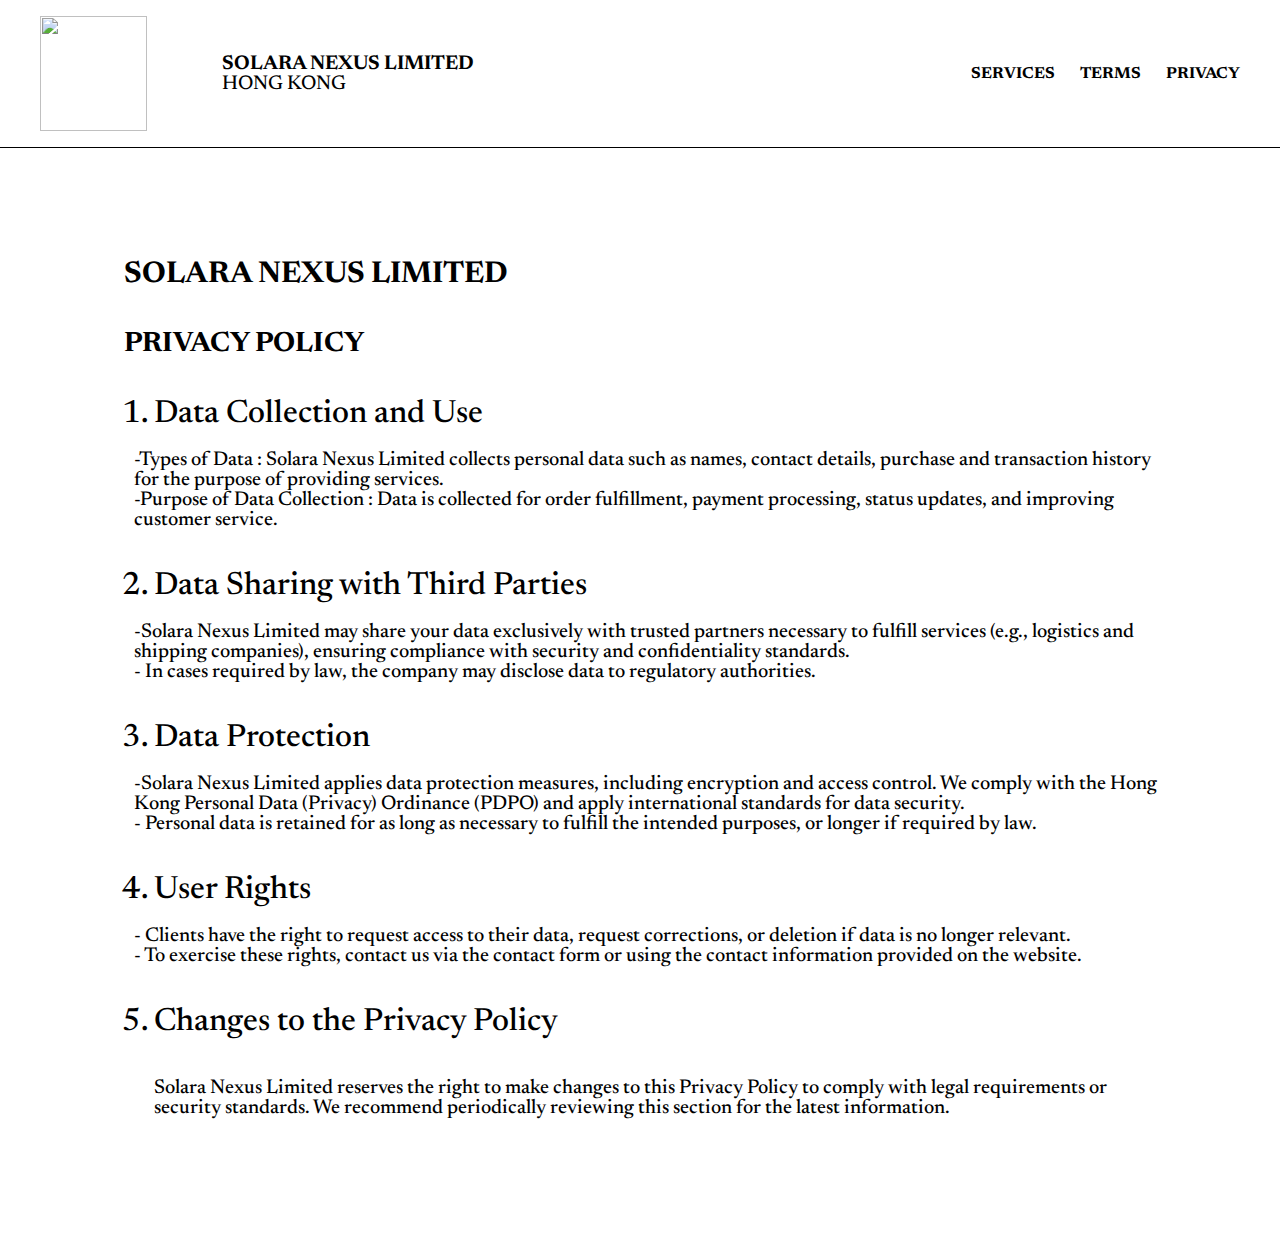
==== privacy.html @ a4a05389 "Add files via upload" ====
<!DOCTYPE html>
<html lang="en">

<head>
    <meta charset="UTF-8">
    <meta name="viewport" content="width=device-width, initial-scale=1.0">
    <link rel="stylesheet" href="style.css">
    <title>Document</title>
</head>

<body>
    <header>
        <div class="head-title">
            <img src="img/logo.png" class="logoLap">
            <img src="img/logomob.png" class="logoMob">
            <div>
                <h2 class="h2">Solara Nexus Limited</h2>
                <span>Hong Kong</span>
            </div>
        </div>
        <nav>
            <ul>
                <li><a href="services.html">SERVICES</a></li>
                <li><a href="terms.html">TERMS</a></li>
                <li><a href="privacy.html">Privacy</a></li>
            </ul>
        </nav>
    </header>

    <div class="services_intro privacy service-cont">
        <h3>Solara Nexus Limited</h3>
        <h2 class="h2">Privacy Policy</h2>
        <div>
            <ol>
                <li class="h6">Data Collection and Use</li>
                <ul>
                    <li class="li">-Types of Data : Solara Nexus Limited collects personal data such as names, contact
                        details, purchase and transaction history for the purpose of providing services.</li>
                    <li class="li">-Purpose of Data Collection : Data is collected for order fulfillment, payment
                        processing, status updates, and improving customer service.</li>
                </ul>

                <li class="h6">Data Sharing with Third Parties</li>
                <ul>
                    <li class="li">-Solara Nexus Limited may share your data exclusively with trusted partners necessary
                        to fulfill
                        services (e.g., logistics and shipping companies), ensuring compliance with security and
                        confidentiality
                        standards.
                    </li>
                    <li class="li">- In cases required by law, the company may disclose data to regulatory authorities.
                    </li>
                    </li>
                </ul>

                <li class="h6">Data Protection</li>
                <ul>
                    <li class="li">-Solara Nexus Limited applies data protection measures, including encryption and
                        access control. We
                        comply with the Hong Kong Personal Data (Privacy) Ordinance (PDPO) and apply international
                        standards
                        for data security.</li>
                    <li class="li">- Personal data is retained for as long as necessary to fulfill the intended
                        purposes, or longer if required by law.</li>
                </ul>

                <li class="h6">User Rights</li>
                <ul>
                    <li class="li">- Clients have the right to request access to their data, request corrections, or
                        deletion if data is no
                        longer relevant.
                    </li>
                    <li class="li">
                        - To exercise these rights, contact us via the contact form or using the contact information
                        provided on
                        the website.
                    </li>
                </ul>

                <li class="h6">Changes to the Privacy Policy</li>

                <p class="li">Solara Nexus Limited reserves the right to make changes to this Privacy Policy to comply
                    with legal
                    requirements or security standards. We recommend periodically reviewing this section for the latest
                    information.</p>
            </ol>

        </div>
    </div>

</body>

</html>
---- style.css ----
@import url('https://fonts.googleapis.com/css2?family=Heebo:wght@100..900&family=Newsreader:ital,opsz,wght@0,6..72,200..800;1,6..72,200..800&family=Titan+One&display=swap');

* {
    margin: 0;
    padding: 0;
    box-sizing: border-box;
}

body {
    font-family: "Newsreader", serif;
}

a,
button {
    cursor: pointer;
}

header {
    padding: 16px 250px 43px 68px;
    display: flex;
    justify-content: space-between;
    align-items: center;
    border-bottom: 1px solid;
}

.head-title {
    display: flex;
    align-items: center;
    gap: 75px;
}

.head-title h2,
.head-title span {
    font-size: 20px;
    font-weight: bold;
    text-transform: uppercase;
}

.head-title span {
    font-weight: 500;
}

.head-title img {
    width: 107px;
    height: 115px;
    object-fit: cover;
}

header nav ul {
    list-style: none;
    display: flex;
    align-items: center;
    gap: 25px;
}

header nav ul li a {
    font-size: 16px;
    font-weight: 700;
    text-transform: uppercase;
    color: #000;
    text-decoration: none;
}

.intro {
    display: flex;
    align-items: center;
    justify-content: center;
    padding: 0px 50px;
}

.intro>div {
    background: url(img/tempImageqpaV47\ 1.png);
    background-size: cover;
    background-repeat: no-repeat;
    padding: 395px 50px 255px 150px;
    height: 800px;
}

.cont {
    width: 1249px;
    margin: auto;
}

.intro h2,
.h1 {
    width: fit-content;
    font-size: 50px;
    font-weight: bold;
    text-transform: uppercase;
    color: #fff;
}

.home-about-us {
    width: calc(100% - 36px);
    height: 797.9px;
    display: flex;
    flex-direction: column;
    gap: 133px;
    margin: auto;
    margin-bottom: 42px;
    position: relative;
}

.home-about-us>img {
    position: absolute;
    width: 100%;
    height: 100%;
    left: 0;
    top: 0;
    z-index: -1;
}

.about-us-text h2,
.h1 {
    font-size: 50px;
    font-weight: bold;
}

.about-us-text h3 {
    font-size: 40px;
    font-weight: bold;
}

.about-us-text p {
    font-size: 20px;
    font-weight: 700;
}

.home-about-us h2 {
    max-width: 894px;
    align-self: center;
    text-align: center;
    margin-top: 73px;
}

.home-about-us div {
    margin-left: 338px;
    max-width: 628px;
    display: flex;
    flex-direction: column;
    gap: 60px;
}

.home-services {
    display: flex;
    flex-direction: column;
    gap: 59px;
}

.home-services h2 {
    display: flex;
    flex-direction: column;
    font-size: 40px;
    font-weight: bold;
}

.home-services h2 span {
    font-weight: 400;
    line-height: 60px;
}

.home-services-block {
    display: flex;
    align-items: center;
    gap: 24px;
}

.home-services-block>img {
    width: 528px;
    height: 100%;
    object-fit: cover;
}

.home-services_box {
    display: flex;
    flex-direction: column;
    gap: 17px;
}

.home-services-item {
    display: flex;
    align-items: center;
    gap: 56px;
}

.home-services_box ul {
    max-width: 433px;
}

.home-services_box ul li {
    font-size: 20px;
    font-weight: 500;
}

.home-services_box ul li span {
    text-transform: uppercase;
}

.home-services_box img {
    width: 185px;
    height: 157px;
    object-fit: cover;
    object-position: center;
    filter: grayscale(100%);
}

.location {
    height: 661px;
    padding: 77px 0 0 118px;
    margin-top: 112px;
    background: url(img/map.jpg);
    background-size: cover;
    background-position: center;
    filter: grayscale(100%);
}

.location h2,
.h2 {
    font-size: 40px;
    font-weight: bold;
}

.contact {
    width: fit-content;
    margin: auto;
    padding: 130px 0 37px 0;
    display: flex;
    gap: 71px;
}

.contact-left {
    max-width: 449px;
    display: flex;
    flex-direction: column;
    gap: 15px;
}

.contact h2 {
    margin-bottom: 7px;
    font-size: 40px;
    font-weight: bold;
}

.contact p {
    font-size: 20px;
    font-weight: 500;
}

.contact a {
    color: #000;
}

.contact span {
    font-size: 20px;
    font-weight: 400;
}

.contact-right {
    width: 610px;
    display: flex;
    flex-direction: column;
    gap: 34px;
}

.contact-form {
    padding: 35px 24px;
    display: flex;
    flex-direction: column;
    gap: 35px;
    align-items: center;
    border: 1px solid;
    box-shadow: 0 1px 0px 1px #0000007b;
}

.contact input {
    width: 100%;
    border: none;
    border-bottom: 1px solid;
    padding-bottom: 35px;
    background: none;
    font-size: 20px;
    font-weight: 500;
    outline: none;
}

.contact input::placeholder {
    font-size: 20px;
    font-weight: 500;
    color: #8D8D8D;
}

.contact button {
    height: 70px;
    width: 300px;
    font-size: 20px;
    font-weight: 500;
    border: 1px solid;
    background: #D9D9D9;
}

/* services page start */

.service-cont {
    width: 1033px;
    margin: auto;
    padding-bottom: 119px;
}

.services_intro {
    padding-top: 112px;
    display: flex;
    flex-direction: column;
    gap: 40px;
    background-image: url(img/servicesbg.png);
    background-repeat: no-repeat;
    background-position-x: 275px;
}

.services_intro h1 {
    color: #000;
}

.services_intro h2 {
    margin-top: 40px;
}

.li {
    font-size: 20px;
    font-weight: 500;
}

.h6 {
    font-size: 32px;
    font-weight: 500;
}

.services_intro>div {
    display: flex;
    flex-direction: column;
    gap: 20px;
}

.services_intro ul {
    margin-top: 20px;
    margin-left: 20px;
}

.services-block h2 {
    display: flex;
    flex-direction: column;
    margin-bottom: 20px;
}

.services-block h2 span {
    font-weight: 400;
}

.h5 {
    font-size: 32px;
    font-weight: 700;
}

.services-item {
    margin-top: 60px;
    display: flex;
    gap: 50px;
}

.services-item ul {
    margin-left: 20px;
}

.services-item-content {
    display: flex;
    flex-direction: column;
    gap: 40px;
}

.services-item-content > div {
    display: flex;
    flex-direction: column;
    gap: 25px;
}

.services-item h4 {
    font-size: 96px;
    font-weight: 600;
    background: linear-gradient(to top right, #D3D3D3, #000);
    -webkit-background-clip: text;
    -webkit-text-fill-color: transparent;
}

/* services page end */


/* terms page start */

.terms, .privacy {
    background-image: none;
}

.terms h2 {
    margin-top: 0;
    text-transform: uppercase;
}

.terms ul {
    list-style-type: disc;
    margin-top: -10px;
    margin-left: 0px;
}

.terms ol {
    margin-left: 20px;
    display: flex;
    flex-direction: column;
    gap: 30px;
}

.terms_contact {
    background-image: url(img/about-world.png);
    background-size: cover;
    background-repeat: no-repeat;
    background-position-x: -149px;
}

/* terms page end */


/* privacy page start */

.privacy h2 {
    text-transform: uppercase;
    margin-top: 0;
}

.privacy ol {
    display: flex;
    flex-direction: column;
    gap: 40px;
    margin-left: 30px;
}

.privacy h3 {
    font-size: 30px;
    font-weight: bold;
    text-transform: uppercase;
}

.privacy ul {
    list-style: none;
    margin-top: -20px;
    margin-left: -20px;
}


/* privacy page end */




/* ------------------------------------------------------- */


@media screen and (max-width:1300px) {
    .cont {
        width: 100%;
        padding-left: 20px;
        padding-right: 20px;
    }

    header {
        padding: 16px 40px;
    }

    .intro h2,
    .home-about-us h2,
    .h1 {
        font-size: 40px;
    }

    .about-us-text h3,
    .home-services h2,
    .location h2,
    .contact h2,
    .h2 {
        font-size: 28px;
    }

    .location {
        width: calc(100% - 40px);
        height: 550px;
    }

    .contact {
        padding-left: 20px;
        padding-right: 20px;
    }

    .home-services h2 span {
        line-height: 36px;
    }

    .home-about-us div {
        gap: 15px;
        margin-left: 160px;
    }

    .about-us-text p {
        font-size: 16px;
    }

    .home-about-us {
        height: 680px;
    }
}

@media screen and (max-width:1100px) {
    .service-cont {
        width: 100%;
        padding: 65px;
    }
}

@media screen and (max-width:1000px) {
    .contact {
        flex-direction: column;
    }

    .contact-form {
        gap: 30px;
    }

    .contact input {
        padding-bottom: 25px;
        border-bottom: 2px solid;
    }

    .contact input::placeholder {
        color: #000;
    }

    .contact-form {
        padding: 0;
        border: none;
        box-shadow: none;
    }

    .home-services-block>img {
        display: none;
    }

    .home-services_box img {
        width: 267px;
        height: 244px;
    }

    .home-services-item {
        flex-direction: column;
        gap: 36px;
    }

    .home-services_box {
        width: 100%;
        gap: 24px;
    }

    .home-about-us div {
        margin-left: 40px;
    }

    .intro>div {
        width: 100%;
        height: 498px;
        padding: 0px 24px;
        display: flex;
        align-items: center;
        justify-content: center;
    }

    .intro {
        padding: 0px;
    }

    header nav ul {
        gap: 20px;
    }

    .head-title h2,
    .head-title span {
        font-size: 16px;
    }

    .head-title {
        gap: 10px;
    }

    .home-about-us {
        height: 545px;
    }
}

.logoMob,
.for_worldbg-mob {
    display: none;
}

.home-about-us>img {
    max-width: 100%;
}

@media screen and (max-width:700px) {
    .services_intro h1 {
        font-size: 30px;
    }
    .services-item h4 {
        font-size: 72px;
    }

    .h5 {
        font-size: 24px;
    }

    .li {
        font-size: 16px;
    }

    .services-item-content {
        gap: 20px;
    }

    .services-item-content > div {
        gap: 10px;
    }

    .service-cont {
        padding: 65px 20px;
    }
}

@media screen and (max-width:679px) {
    header {
        flex-direction: column;
        gap: 8px;
    }

    .logoLap,
    .head-title span {
        display: none;
    }

    .logoMob {
        display: block;
    }

    .head-title img {
        position: absolute;
        top: 50%;
        left: -30px;
        transform: translateY(-50%);
        width: 33px;
        height: 25px;
    }

    .head-title {
        width: 228px;
        position: relative;
        border-bottom: 1px solid;
        display: flex;
        align-items: center;
        justify-content: center;
        padding-bottom: 9px;
    }

    .intro h2,
    .home-about-us h2,
    .about-us-text h3,
    .home-services h2,
    .location h2,
    .contact h2,
    .h2,
    .h1 {
        font-size: 25px;
    }

    .about-us-text p {
        font-size: 15px;
    }

    .home-about-us {
        height: fit-content;
        gap: 110px;
        overflow-x: hidden;
        overflow-y: auto;
    }

    .home-about-us div {
        gap: 36px;
        margin-left: 20px;
    }

    .home-about-us>img {
        display: none;
    }

    .for_worldbg-mob {
        width: calc(100% + 139px);
        display: block;
        overflow: hidden;
        position: absolute;
        z-index: -1;
        left: -139px;
    }

    .mob-worldBg {
        width: 1061px;
        height: 841px;
    }

    .location {
        width: 100%;
        height: 369px;
    }

    .home-services_box ul li {
        margin-left: 10px;
    }

    .home-services h2 span {
        font-size: 15px;
        line-height: normal;
    }

    .home-services {
        margin-top: 100px;
    }

    .contact-right {
        width: 100%;
    }

    .contact {
        width: 100%;
        padding: 65px 20px;
        background: url(img/about-world.png);
        /* background-position-x: right; */
        background-position-x: 630px;
    }

    .contact button {
        width: 214px;
        height: 50px;
        font-size: 15px;
        box-shadow: 0 2px 0 0 #8d8d8d75;
    }
}
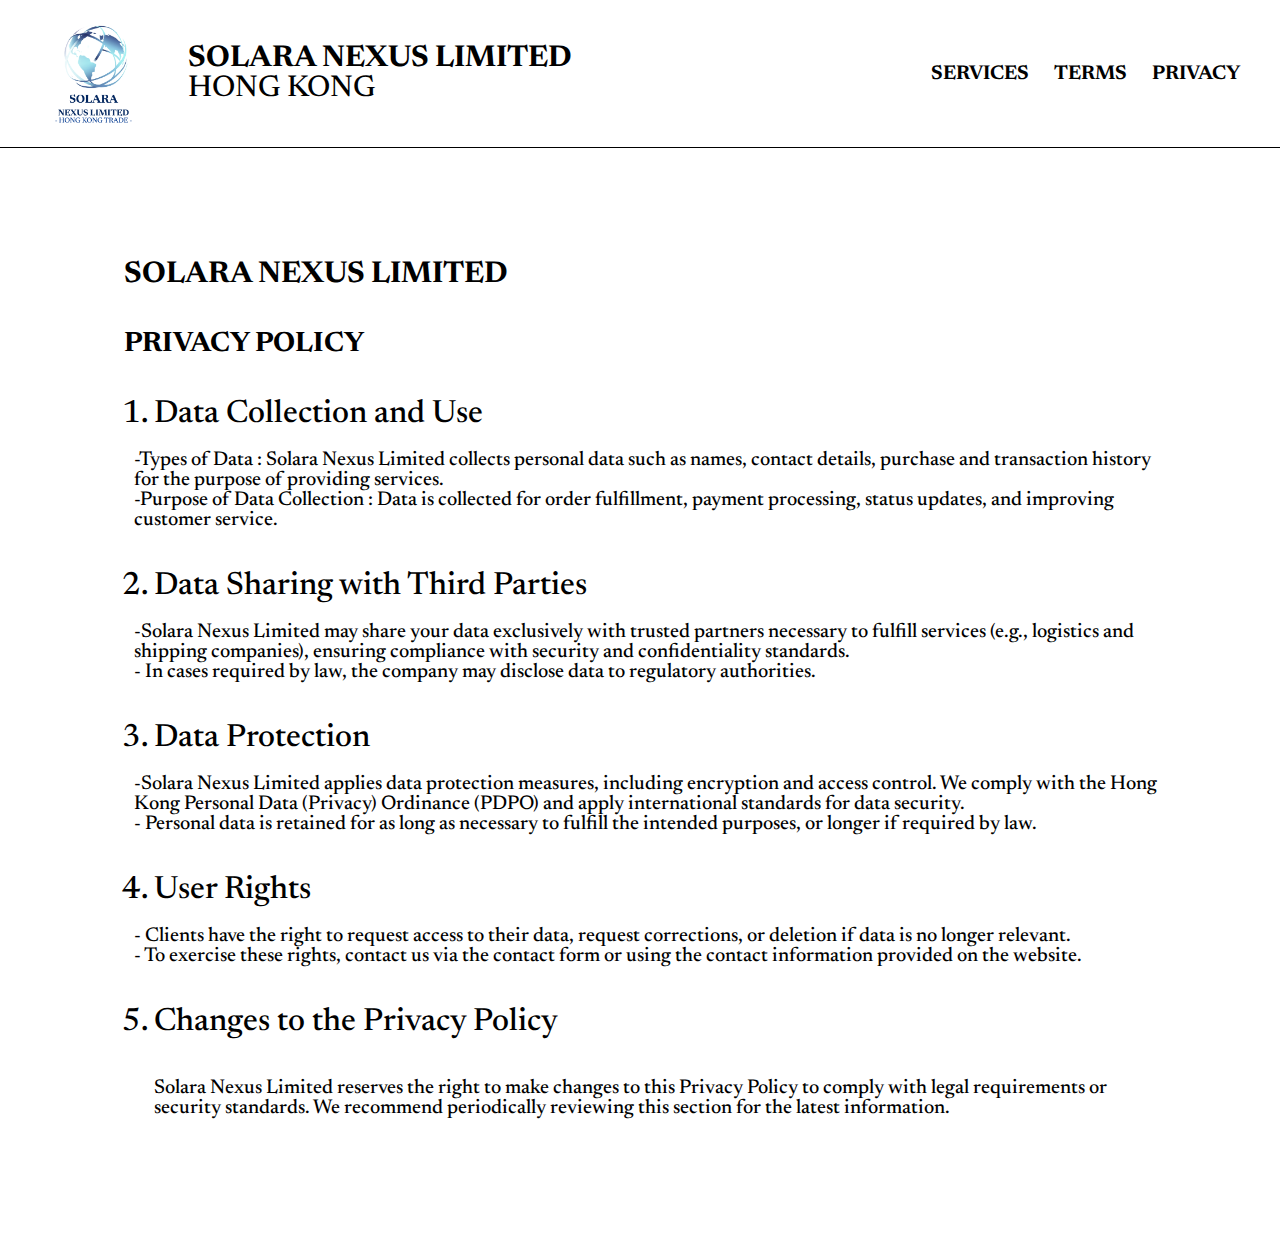
==== commit 812faa99: "Add files via upload" ====
--- a/privacy.html
+++ b/privacy.html
@@ -10,14 +10,14 @@
 
 <body>
     <header>
-        <div class="head-title">
+        <a href="index.html" class="head-title" >
             <img src="img/logo.png" class="logoLap">
             <img src="img/logomob.png" class="logoMob">
             <div>
-                <h2 class="h2">Solara Nexus Limited</h2>
+                <h2>Solara Nexus Limited</h2>
                 <span>Hong Kong</span>
             </div>
-        </div>
+        </a>
         <nav>
             <ul>
                 <li><a href="services.html">SERVICES</a></li>
--- a/style.css
+++ b/style.css
@@ -16,7 +16,7 @@
 }
 
 header {
-    padding: 16px 250px 43px 68px;
+    padding: 8px 200px 20px 94px;
     display: flex;
     justify-content: space-between;
     align-items: center;
@@ -26,12 +26,15 @@
 .head-title {
     display: flex;
     align-items: center;
-    gap: 75px;
+    text-decoration: none;
+    color: #000;
+    gap: 41px;
 }
 
 .head-title h2,
 .head-title span {
-    font-size: 20px;
+    cursor: pointer;
+    font-size: 30px;
     font-weight: bold;
     text-transform: uppercase;
 }
@@ -41,6 +44,7 @@
 }
 
 .head-title img {
+    cursor: pointer;
     width: 107px;
     height: 115px;
     object-fit: cover;
@@ -54,7 +58,7 @@
 }
 
 header nav ul li a {
-    font-size: 16px;
+    font-size: 20px;
     font-weight: 700;
     text-transform: uppercase;
     color: #000;
@@ -122,8 +126,9 @@
 }
 
 .about-us-text p {
-    font-size: 20px;
-    font-weight: 700;
+    max-width: 628px;
+    font-size: 20px;
+    font-weight: 500;
 }
 
 .home-about-us h2 {
@@ -134,11 +139,11 @@
 }
 
 .home-about-us div {
-    margin-left: 338px;
-    max-width: 628px;
-    display: flex;
-    flex-direction: column;
-    gap: 60px;
+    margin: 0 auto;
+    width: 1249px;
+    display: flex;
+    flex-direction: column;
+    gap: 25px;
 }
 
 .home-services {
@@ -155,8 +160,9 @@
 }
 
 .home-services h2 span {
+    font-size: 28px;    
     font-weight: 400;
-    line-height: 60px;
+    line-height: 30px;
 }
 
 .home-services-block {
@@ -256,7 +262,7 @@
 }
 
 .contact-right {
-    width: 610px;
+    width: 504px;
     display: flex;
     flex-direction: column;
     gap: 34px;
@@ -461,12 +467,22 @@
 
 /* ------------------------------------------------------- */
 
+.about-us-text h3, .home-services h2, .location h2, .contact h2, .h2 {
+    font-size: 32px;
+}
+
 
 @media screen and (max-width:1300px) {
     .cont {
         width: 100%;
         padding-left: 20px;
         padding-right: 20px;
+    }
+
+    .home-about-us div {
+        width: 100%;
+        margin: 0;
+        gap: 15px;
     }
 
     header {
@@ -501,11 +517,6 @@
         line-height: 36px;
     }
 
-    .home-about-us div {
-        gap: 15px;
-        margin-left: 160px;
-    }
-
     .about-us-text p {
         font-size: 16px;
     }
@@ -563,10 +574,6 @@
     .home-services_box {
         width: 100%;
         gap: 24px;
-    }
-
-    .home-about-us div {
-        margin-left: 40px;
     }
 
     .intro>div {
@@ -635,6 +642,9 @@
 
     .service-cont {
         padding: 65px 20px;
+    }
+    .about-us-text p {
+        max-width: 100%;
     }
 }
 
@@ -696,7 +706,6 @@
 
     .home-about-us div {
         gap: 36px;
-        margin-left: 20px;
     }
 
     .home-about-us>img {
